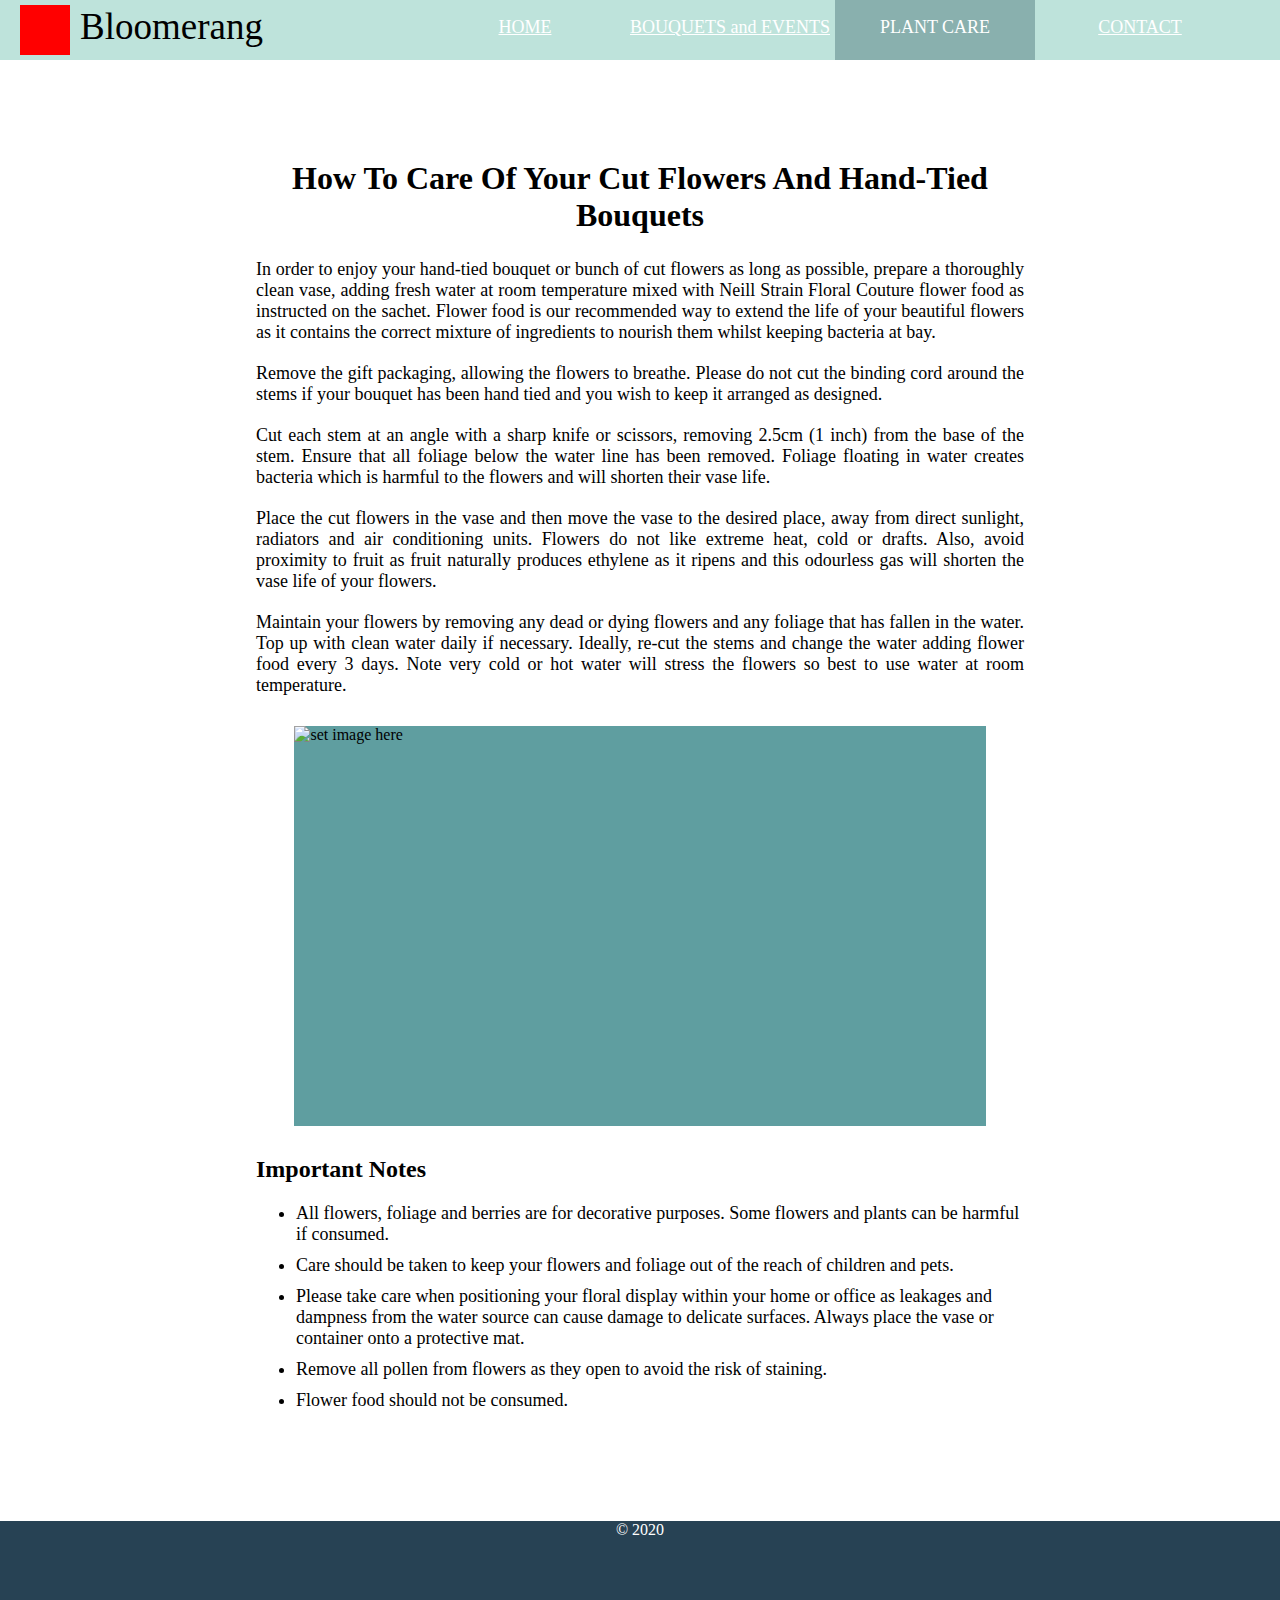
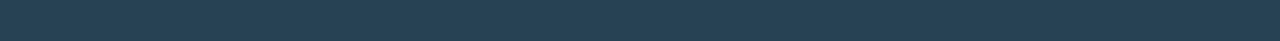
==== plant_care/index.html @ 440394cf "Added plant care page and added 'plant care' button to nav links" ====
<!DOCTYPE html>
<html>
	<head>
		<title>About | Bloomerang</title>
		<meta charset="utf-8">
		<meta name="description" content="website description">
		<meta name="kewords" content="bloomerang, florists, baggot street">
		<meta name="viewport" content="Width=device-width, initial-scale=1">
		<link rel="stylesheet" type="text/css" href="../assets/styles.css">
	</head>
	<body>
		<div id="wrapper">
			<header>
				<div id="logo-box">
					<p id="logo-name">Bloomerang</p>
				</div>
				<ul class="nav-links">
					<li class="nav-link-button">
						<a href="../index.html">HOME</a>
					</li>
					<li class="nav-link-button">
                        <a href="../bouquets/bouquets.html">BOUQUETS and EVENTS</a>
                    </li>
                    <li class="nav-link-button-active">PLANT CARE</li>
					<li class="nav-link-button">
						<a href="../contact/contact.html">CONTACT</a>
					</li>
				</ul>
			</header>
			<main class="fixed-header-main">
                <div class="care-box">

                    <h1>How To Care Of Your Cut Flowers And Hand-Tied Bouquets</h1>
                        <section>
                            <p>In order to enjoy your hand-tied bouquet or bunch of cut flowers as long as possible, prepare a thoroughly clean vase, adding fresh water at room temperature mixed with Neill Strain Floral Couture flower food as instructed on the sachet. Flower food is our recommended way to extend the life of your beautiful flowers as it contains the correct mixture of ingredients to nourish them whilst keeping bacteria at bay.</p>

                            <p>Remove the gift packaging, allowing the flowers to breathe. Please do not cut the binding cord around the stems if your bouquet has been hand tied and you wish to keep it arranged as designed.</p>

                            <p>Cut each stem at an angle with a sharp knife or scissors, removing 2.5cm (1 inch) from the base of the stem. Ensure that all foliage below the water line has been removed. Foliage floating in water creates bacteria which is harmful to the flowers and will shorten their vase life.</p>

                            <p>Place the cut flowers in the vase and then move the vase to the desired place, away from direct sunlight, radiators and air conditioning units. Flowers do not like extreme heat, cold or drafts. Also, avoid proximity to fruit as fruit naturally produces ethylene as it ripens and this odourless gas will shorten the vase life of your flowers.</p>

                            <p>Maintain your flowers by removing any dead or dying flowers and any foliage that has fallen in the water.  Top up with clean water daily if necessary. Ideally, re-cut the stems and change the water adding flower food every 3 days. Note very cold or hot water will stress the flowers so best to use water at room temperature.</p>
                        </section>
                
                    <div class="care-img">
                        <img src="" alt="set image here">
                    </div>
                    
                    <h2>Important Notes</h2>
                       <ul>
                           <li>All flowers, foliage and berries are for decorative purposes. Some flowers and plants can be harmful if consumed.</li>
                           <li>Care should be taken to keep your flowers and foliage out of the reach of children and pets.</li>
                           <li>Please take care when positioning your floral display within your home or office as leakages and dampness from the water source can cause damage to delicate surfaces. Always place the vase or container onto a protective mat.</li>
                           <li>Remove all pollen from flowers as they open to avoid the risk of staining.</li>
                           <li>Flower food should not be consumed.</li>
                       </ul>
                </div>
			</main>
		</div>
		<footer>
			&copy; 2020
		</footer>

	</body>
</html>
---- assets/styles.css ----
*{margin:0;
box-sizing: border-box;}

html, body{
	height: 100%;
	width: 100%;
}

#wrapper{
	float: left;
	width: 100%;
	min-height: 100%;
	padding-bottom: 120px;
}
header, main, footer {
	float: left;
	width: 100%;
}

header{
	width: 100%;
	height: 60px;
	background: #bee3db;
}

footer{
	width: 100%;
	height: 120px;
	background: #274254;
	margin-top: -120px;
	color: #fff;
	text-align: center;
}

/* header */
.fixed-header{
	position: relative;
	width: 100%;
}
/* NAV LINKS */
#logo-box{
	position: absolute;
	left: 20px;
	top: 5px;
	height: 50px;
	width: 50px;
	background: red;
}
p#logo-name{
	padding-left: 60px;
	line-height: 1.2;
	font-size: 37px;
}
ul.nav-links{
	float: right;
	margin-right: 40px;
}
li.nav-link-button-active{
	display: inline;
	list-style-type: none;
	float: left;
	width: 200px;
	height: 60px;
	margin-left: 5px;
	font-size: 18px;
	text-align: center;
	padding-top: 17px;
	color: #fff;
	background:  #89b0ae;
}
li.nav-link-button a:link{
	color: white;
}
li.nav-link-button a:visited{
	color: #274254;
}
li.nav-link-button a:hover{
	color: white;
}
li.nav-link-button a:active {
	color: white;
	/* background: #274254; */
}
li.nav-link-button{
	display: inline;
	list-style-type: none;
	float: left;
	width: 200px;
	height: 43px;
	margin-left: 5px;
	font-size: 18px;
	text-align: center;
	padding-top: 17px;
}
/* home page */
/* #home-main-box{
	width: 100%;
	height: 100%;
	background: teal;
} */

#home-left-main{
	float: left;
	width: 50%;
	padding:50px 0px 0px 50px;
	/* background-color: #bee3db; */
}
#middle{
	position: absolute;
	top: 250px;
	height: 200px;
	width: 100%;
	color: whitesmoke;
	background-color: tomato;
	padding-left: 50px;
	font-size: 20px;
}
#right-side{
	float: left;
	width: 50%;
	height: 100vh;
}
#main-right-image{
	position: relative;
	height: 600px;
	width: 399px;
	margin: 0 auto;
	z-index: 1;
}
/* main page image links */
#home-main-title{
	text-align: center;
}
.home-top{
	min-height: 100vh;
	width: 100%;
	background-color: whitesmoke;
	/* border-bottom: #af3800 10px; */
}
.home-bottom{
	min-height: 100vh;
	padding: 5px 50px 5px 50px;
	box-sizing: border-box;
	text-align: center;
	background-color: whitesmoke;
}
.tile-container{
	/* position: relative; */
	float: left;
	width: 100%;
}
.home-main-tile{
	display: inline-block;
	/* position: relative; */
	height: 310px;
	width: 450px;
	background-color: whitesmoke;
	margin: 20px;
	border: 1px solid #af3800;
}

/* .hmt-image-text{
	position: relative;
	margin: 0 auto;
	top: 5px;
	left: 5px;
	font-size: 50px;
	text-align: center; 
} */


/* plant care */
.care-box{
	width: 60%;
	margin: 0 auto;
	padding-top: 100px;
	padding-bottom: 100px;
}
.care-box h1{
	text-align: center;
	margin-bottom: 25px;
}
.care-box p{
	font-size: 18px;
	text-align: justify;
	margin-bottom: 20px;
}
.care-img{
	width: 90%;
	height: 400px;
	margin: auto;
	background: cadetblue;
	margin-top: 30px;
	margin-bottom: 30px;
}
.care-box h2{
	margin-bottom: 20px;
}
.care-box ul li{
	font-size: 18px;
	margin-bottom: 10px;
}


/* Contact form holder */
#form-title{
	text-align: center;
	height: 65px;
	margin-bottom: 30px;
	background-color: tomato;
	color: whitesmoke;
}

.form-holder{
	width: 650px;
	margin: 0 auto;
	padding: 20px;
	border-radius: 3px;
	background-color: #bee3db;
}

.contact-main{
	height: 100vh;
	padding: 60px 0px 0px 0px;
	/* background: #af3800; */
	background-color: azure
}

p.contact-q{
	padding-left: 5px;
	font-size: 20px;
	font-weight: 900;
}
.labels{
	font-size: 20px;
	margin-left: 5px;
}
.input-shape{
	border: none;
	width: 100%;
	height: 33px;
	border-radius: 3px;
	margin-bottom: 20px;
}
.recommend-us{
	margin-bottom: 20px;
}
.options{
	margin-bottom: 20px;
}	
form textarea{
	width: 100%;
	min-height: 100px;
}
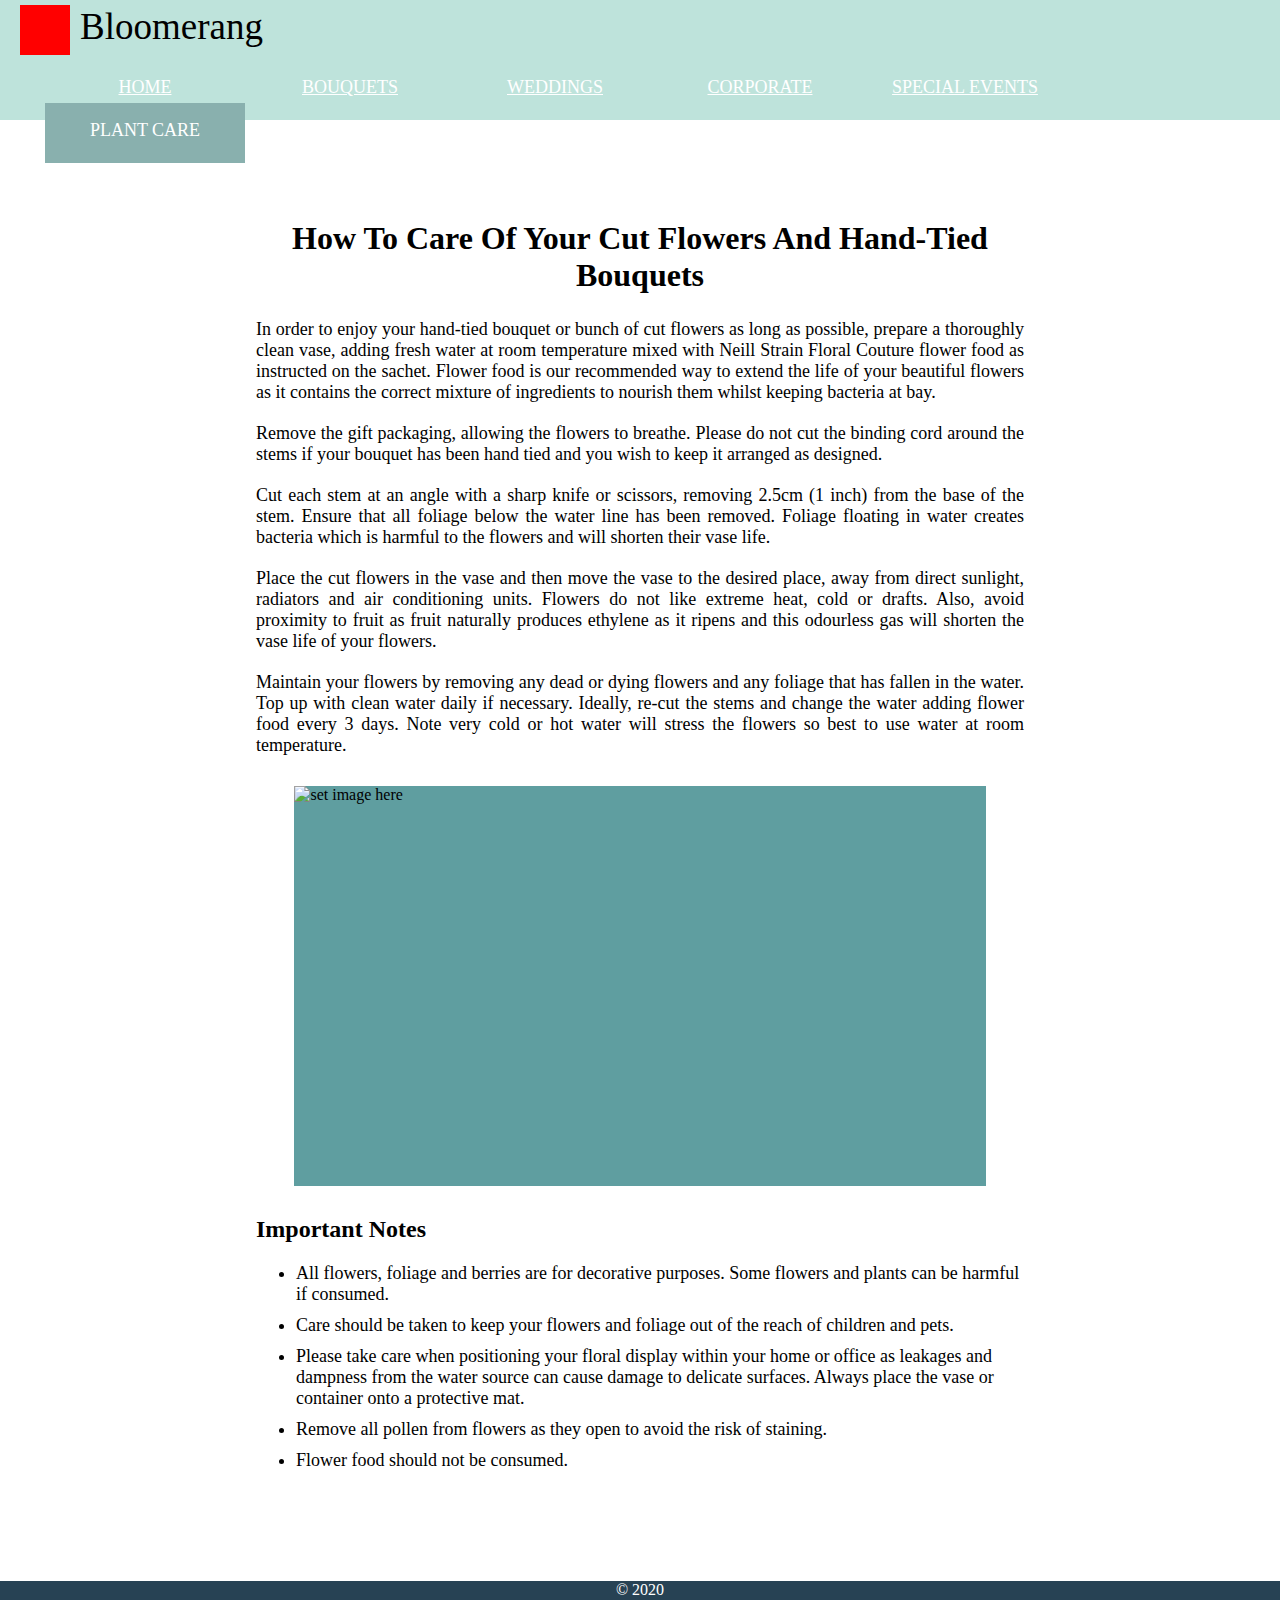
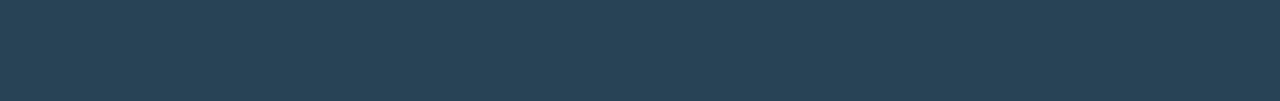
==== commit db8c7a26: "reconfigured nav bar" ====
--- a/plant_care/index.html
+++ b/plant_care/index.html
@@ -14,18 +14,31 @@
 				<div id="logo-box">
 					<p id="logo-name">Bloomerang</p>
 				</div>
-				<ul class="nav-links">
-					<li class="nav-link-button">
-						<a href="../index.html">HOME</a>
-					</li>
-					<li class="nav-link-button">
-                        <a href="../bouquets/bouquets.html">BOUQUETS and EVENTS</a>
-                    </li>
-                    <li class="nav-link-button-active">PLANT CARE</li>
-					<li class="nav-link-button">
-						<a href="../contact/contact.html">CONTACT</a>
-					</li>
-				</ul>
+				<div class="navigation">
+					<ul class="nav-links">
+						<li class="nav-link-button">
+							<a href="../index.html">HOME</a>
+						</li>
+						<li class="nav-link-button">
+							<a href="../bouquets/bouquets.html">BOUQUETS</a>
+						</li>
+						<li class="nav-link-button">	
+							<a href="../events/weddings/index.html">WEDDINGS</a>
+						</li>
+						<li class="nav-link-button">
+							<a href="../events/corporate/index.html">CORPORATE</a>
+						</li>
+						<li class="nav-link-button">
+							<a href="../events/other/index.html">SPECIAL EVENTS</a>
+						</li>
+
+						<li class="nav-link-button-active">PLANT CARE</li>
+						
+						<li class="nav-link-button">
+							<a href="../contact/contact.html">CONTACT</a>
+						</li>
+					</ul>
+				</div>
 			</header>
 			<main class="fixed-header-main">
                 <div class="care-box">
--- a/assets/styles.css
+++ b/assets/styles.css
@@ -19,10 +19,12 @@
 
 header{
 	width: 100%;
-	height: 60px;
+	height: 120px;
 	background: #bee3db;
 }
-
+header div{
+	display: inline-block;
+}
 footer{
 	width: 100%;
 	height: 120px;
@@ -46,6 +48,10 @@
 	width: 50px;
 	background: red;
 }
+.navigation{
+	position: relative;
+	top: 60px;
+}
 p#logo-name{
 	padding-left: 60px;
 	line-height: 1.2;
@@ -54,6 +60,7 @@
 ul.nav-links{
 	float: right;
 	margin-right: 40px;
+	overflow: hidden;
 }
 li.nav-link-button-active{
 	display: inline;
@@ -92,13 +99,8 @@
 	text-align: center;
 	padding-top: 17px;
 }
-/* home page */
-/* #home-main-box{
-	width: 100%;
-	height: 100%;
-	background: teal;
-} */
-
+
+/* main content */
 #home-left-main{
 	float: left;
 	width: 50%;
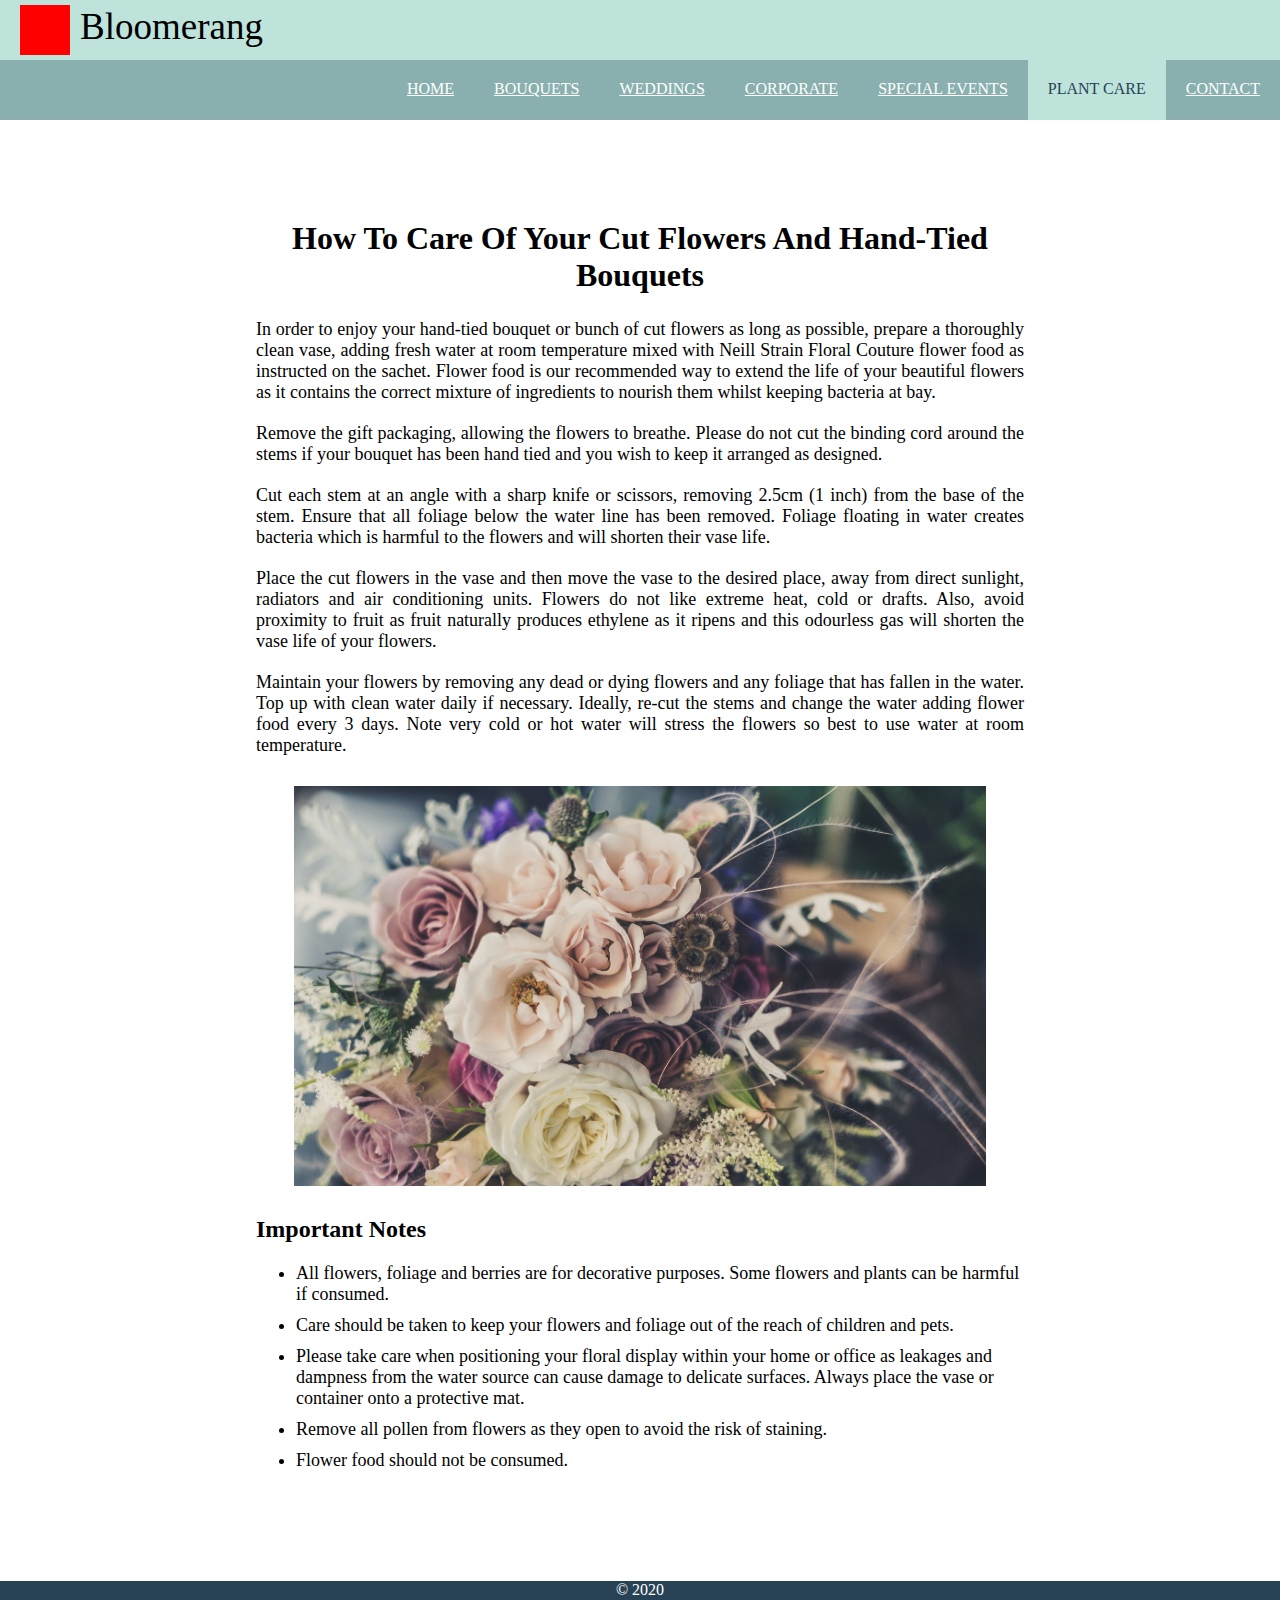
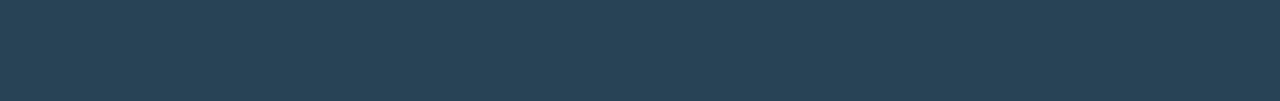
==== commit 639c35a2: "image implementation in wedding page and home page" ====
--- a/plant_care/index.html
+++ b/plant_care/index.html
@@ -57,7 +57,7 @@
                         </section>
                 
                     <div class="care-img">
-                        <img src="" alt="set image here">
+                        <!-- <img src="../assets/images/plant_care-1504-1004.jpeg" alt="set image here"> -->
                     </div>
                     
                     <h2>Important Notes</h2>
--- a/assets/styles.css
+++ b/assets/styles.css
@@ -49,8 +49,11 @@
 	background: red;
 }
 .navigation{
+	float: right;
 	position: relative;
 	top: 60px;
+	background-color: #89b0ae;
+	width: 100%;
 }
 p#logo-name{
 	padding-left: 60px;
@@ -59,21 +62,28 @@
 }
 ul.nav-links{
 	float: right;
-	margin-right: 40px;
-	overflow: hidden;
-}
+	
+}
+li.nav-link-button{
+	display: inline;
+	list-style-type: none;
+	float: left;
+	height: 43px;
+	font-size: 16px;
+	text-align: center;
+	padding: 20px 20px 20px 20px;
+}
+
 li.nav-link-button-active{
 	display: inline;
 	list-style-type: none;
 	float: left;
-	width: 200px;
 	height: 60px;
-	margin-left: 5px;
-	font-size: 18px;
-	text-align: center;
-	padding-top: 17px;
-	color: #fff;
-	background:  #89b0ae;
+	font-size: 16px;
+	text-align: center;
+	padding: 20px 20px 20px 20px;
+	color: #274254;
+	background-color: #bee3db;
 }
 li.nav-link-button a:link{
 	color: white;
@@ -86,19 +96,8 @@
 }
 li.nav-link-button a:active {
 	color: white;
-	/* background: #274254; */
-}
-li.nav-link-button{
-	display: inline;
-	list-style-type: none;
-	float: left;
-	width: 200px;
-	height: 43px;
-	margin-left: 5px;
-	font-size: 18px;
-	text-align: center;
-	padding-top: 17px;
-}
+}
+
 
 /* main content */
 #home-left-main{
@@ -109,7 +108,7 @@
 }
 #middle{
 	position: absolute;
-	top: 250px;
+	top: 300px;
 	height: 200px;
 	width: 100%;
 	color: whitesmoke;
@@ -132,6 +131,7 @@
 /* main page image links */
 #home-main-title{
 	text-align: center;
+	padding: 20px 0px 20px 0px;
 }
 .home-top{
 	min-height: 100vh;
@@ -142,7 +142,6 @@
 .home-bottom{
 	min-height: 100vh;
 	padding: 5px 50px 5px 50px;
-	box-sizing: border-box;
 	text-align: center;
 	background-color: whitesmoke;
 }
@@ -159,18 +158,46 @@
 	background-color: whitesmoke;
 	margin: 20px;
 	border: 1px solid #af3800;
-}
-
-/* .hmt-image-text{
-	position: relative;
-	margin: 0 auto;
-	top: 5px;
-	left: 5px;
-	font-size: 50px;
-	text-align: center; 
-} */
-
-
+	border-top: 0px;
+}
+/* weddings */
+#wedding-top-image img{
+	width: 100%;
+	background-size: cover;
+}
+.wedding-top h1{
+	text-align: center;
+	margin: 100px 0px 100px;
+
+}
+.wedding-top h2{
+	text-align: center;
+	margin-bottom: 30px;
+}
+.wedding-text{
+	width: 70%;
+	margin: 0 auto;
+	text-align: justify;
+}
+#top-section{
+	margin-bottom: 30px;
+}
+#top-section p{
+	margin-bottom: 10px;
+}
+.bouquet-image-box{
+	width: 1400px;
+	display: grid;
+	align-content:space-evenly;
+	grid-template-columns: auto auto auto;
+	margin: 0 auto;
+}
+.bouquet-image{
+	margin: 5px 5px 10px 5px;
+	height: 300px;
+	width: 450px;
+	background-color: violet;
+}
 /* plant care */
 .care-box{
 	width: 60%;
@@ -191,9 +218,10 @@
 	width: 90%;
 	height: 400px;
 	margin: auto;
-	background: cadetblue;
 	margin-top: 30px;
 	margin-bottom: 30px;
+	background-image: url(../assets/images/plant_care-1504-1004.jpeg);
+	background-size: cover;
 }
 .care-box h2{
 	margin-bottom: 20px;
@@ -205,6 +233,20 @@
 
 
 /* Contact form holder */
+.contact-info{
+	width: 100%;
+	margin-bottom: 100px;
+	text-align: center;
+}
+.contact-main .contact-info h1 {
+	margin-bottom: 20px;
+	display: inline-block;
+}
+.contact-main .contact-info img {
+	height: 200px;
+	width: 20px;
+	background-color: teal;
+}
 #form-title{
 	text-align: center;
 	height: 65px;
@@ -222,8 +264,8 @@
 }
 
 .contact-main{
-	height: 100vh;
-	padding: 60px 0px 0px 0px;
+	height: fit-content;
+	padding: 100px 0px 60px 0px;
 	/* background: #af3800; */
 	background-color: azure
 }
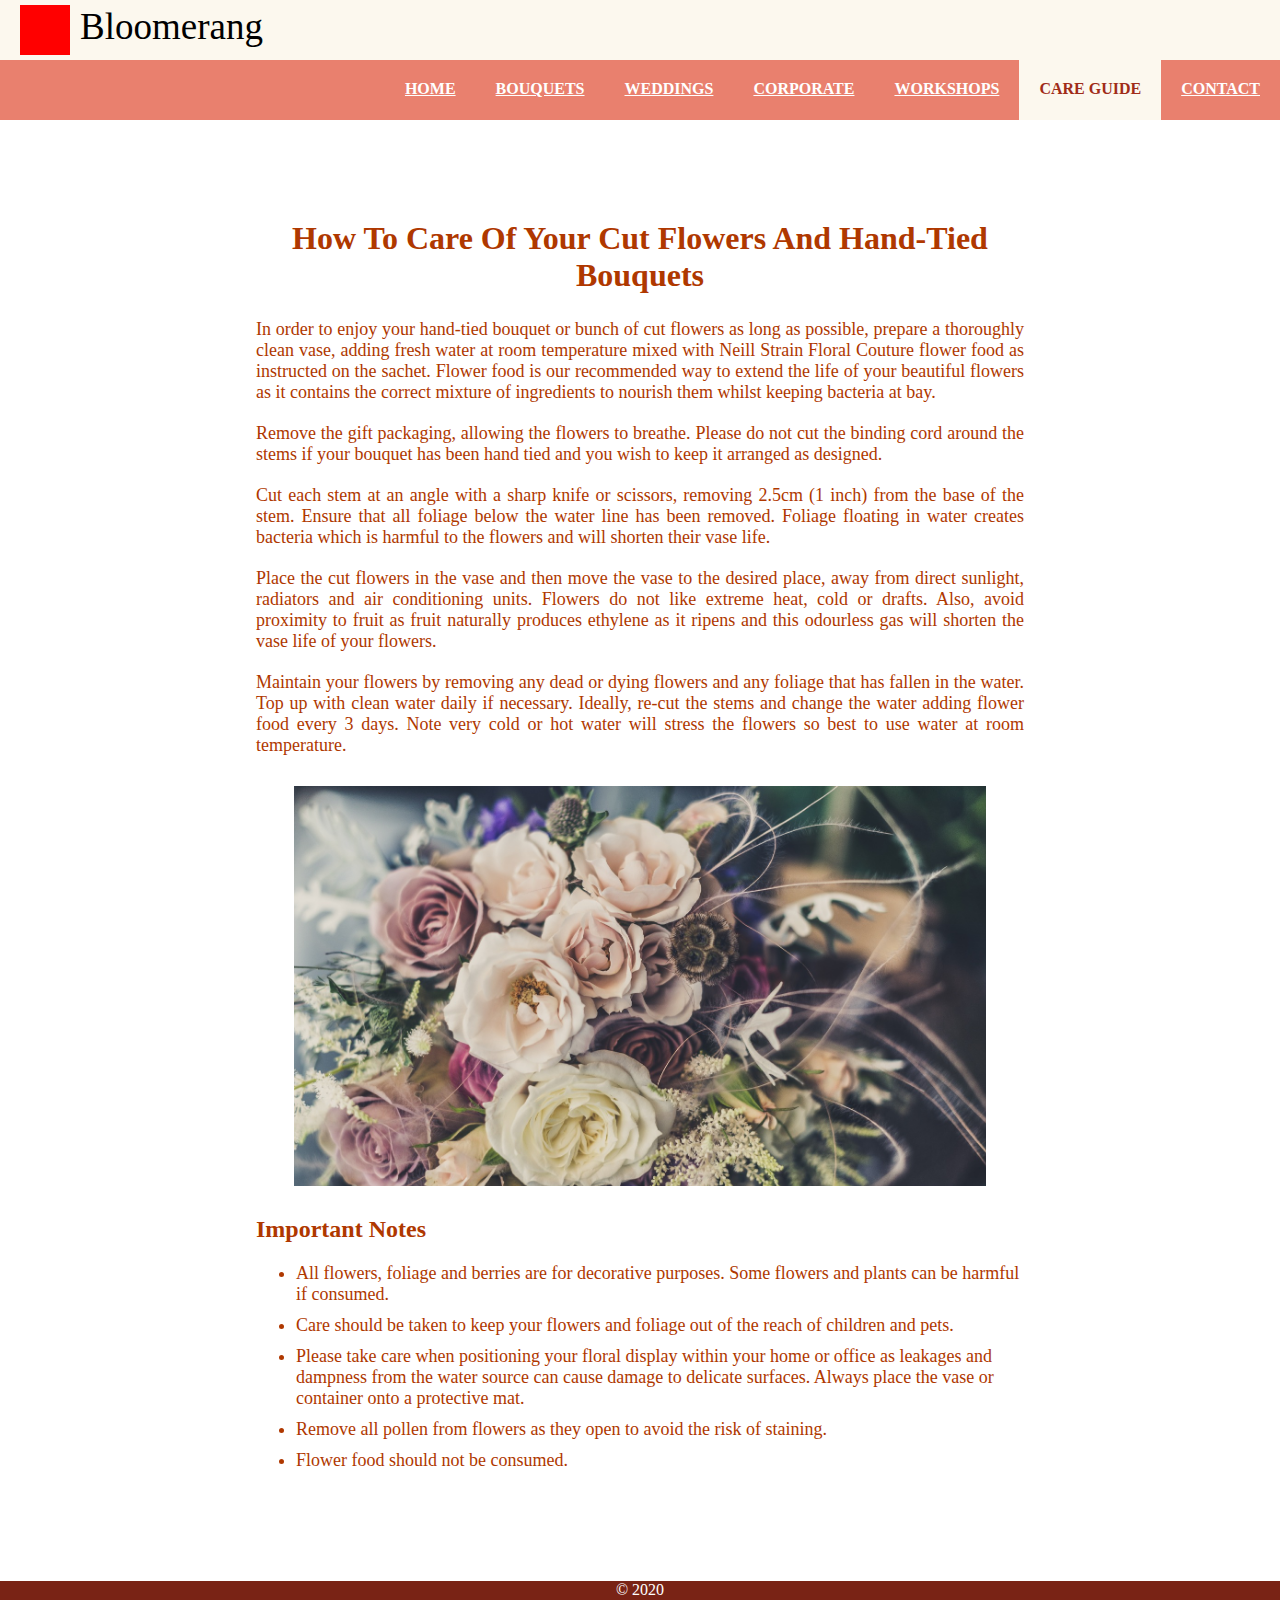
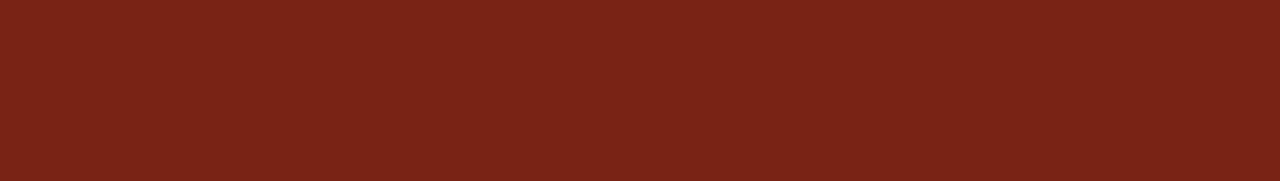
==== commit 22f8c518: "added page descriptions to home, bouquets, contact pages" ====
--- a/plant_care/index.html
+++ b/plant_care/index.html
@@ -1,10 +1,10 @@
 <!DOCTYPE html>
 <html>
 	<head>
-		<title>About | Bloomerang</title>
+		<title>CARE GUIDE | Bloomerang</title>
 		<meta charset="utf-8">
 		<meta name="description" content="website description">
-		<meta name="kewords" content="bloomerang, florists, baggot street">
+		<meta name="keywords" content="bloomerang, florists, baggot street">
 		<meta name="viewport" content="Width=device-width, initial-scale=1">
 		<link rel="stylesheet" type="text/css" href="../assets/styles.css">
 	</head>
@@ -29,10 +29,10 @@
 							<a href="../events/corporate/index.html">CORPORATE</a>
 						</li>
 						<li class="nav-link-button">
-							<a href="../events/other/index.html">SPECIAL EVENTS</a>
+							<a href="../workshops/index.html">WORKSHOPS</a>
 						</li>
 
-						<li class="nav-link-button-active">PLANT CARE</li>
+						<li class="nav-link-button-active">CARE GUIDE</li>
 						
 						<li class="nav-link-button">
 							<a href="../contact/contact.html">CONTACT</a>
--- a/assets/styles.css
+++ b/assets/styles.css
@@ -10,7 +10,7 @@
 	float: left;
 	width: 100%;
 	min-height: 100%;
-	padding-bottom: 120px;
+	padding-bottom: 200px;
 }
 header, main, footer {
 	float: left;
@@ -20,25 +20,28 @@
 header{
 	width: 100%;
 	height: 120px;
-	background: #bee3db;
+	background: #fcf8ee;
 }
 header div{
 	display: inline-block;
 }
 footer{
 	width: 100%;
-	height: 120px;
-	background: #274254;
-	margin-top: -120px;
+	height: 200px;
+	background: #792315;
+	margin-top: -200px;
 	color: #fff;
 	text-align: center;
 }
 
+/* ---------------------------------------------------------------------- */
 /* header */
 .fixed-header{
 	position: relative;
 	width: 100%;
 }
+
+/* ---------------------------------------------------------------------- */
 /* NAV LINKS */
 #logo-box{
 	position: absolute;
@@ -52,8 +55,10 @@
 	float: right;
 	position: relative;
 	top: 60px;
-	background-color: #89b0ae;
-	width: 100%;
+	/* background-color: #89b0ae; */
+	background-color: #e9806e;
+	width: 100%;
+	font-weight: 900;
 }
 p#logo-name{
 	padding-left: 60px;
@@ -82,14 +87,14 @@
 	font-size: 16px;
 	text-align: center;
 	padding: 20px 20px 20px 20px;
-	color: #274254;
-	background-color: #bee3db;
+	color: #a02c18;
+	background-color: #fcf8ee;
 }
 li.nav-link-button a:link{
 	color: white;
 }
 li.nav-link-button a:visited{
-	color: #274254;
+	color: white;
 }
 li.nav-link-button a:hover{
 	color: white;
@@ -98,7 +103,34 @@
 	color: white;
 }
 
-
+/* ---------------------------------------------------------------------- */
+/* footer */
+.footer-box-holder{
+	width: 80%;
+	margin: 0 auto;
+}
+.footer-boxes{
+	float: left;
+	width: 25%;
+	height: 200px;
+}
+.footer-boxes table{
+	margin: 0 auto;
+	padding-top: 20px;
+}
+footer th{
+	text-align: center;
+	border-bottom: 1px solid white;
+	padding-bottom: 5px;
+}
+footer table{
+	text-align: left;
+}
+footer a:visited{
+	color: white;
+}
+
+/* ------------------------------------------------------------- */
 /* main content */
 #home-left-main{
 	float: left;
@@ -109,35 +141,60 @@
 #middle{
 	position: absolute;
 	top: 300px;
-	height: 200px;
 	width: 100%;
 	color: whitesmoke;
 	background-color: tomato;
-	padding-left: 50px;
+	padding: 10px 0px 15px 50px;
 	font-size: 20px;
 }
 #right-side{
 	float: left;
 	width: 50%;
 	height: 100vh;
+	padding-left: 200px;
 }
 #main-right-image{
 	position: relative;
-	height: 600px;
-	width: 399px;
+	height: 622px;
+	width: 422px;
+	padding: 10px;
 	margin: 0 auto;
 	z-index: 1;
-}
+	border: 1px solid #af3800;
+	background-color: #fff;
+	box-shadow: 10px 5px 5px rgba(39, 66, 84, .2);
+}
+#homepage-owner-box{
+	width: 100%;
+	height: 300px;
+	background-color: #e9806e;
+}
+
+#homepage-owner-description{
+	width: 70%;
+	height: 300px;
+	font-size: 18px;
+	color: whitesmoke;
+	margin: 0 auto;
+}
+
+
+
+
+/* ---------------------------------------------------------------------- */
 /* main page image links */
 #home-main-title{
 	text-align: center;
-	padding: 20px 0px 20px 0px;
+	padding: 30px 0px 30px 0px;
+	color: #a02c18;
+}
+#intro{
+	width: 900px;
 }
 .home-top{
 	min-height: 100vh;
 	width: 100%;
 	background-color: whitesmoke;
-	/* border-bottom: #af3800 10px; */
 }
 .home-bottom{
 	min-height: 100vh;
@@ -146,13 +203,11 @@
 	background-color: whitesmoke;
 }
 .tile-container{
-	/* position: relative; */
 	float: left;
 	width: 100%;
 }
 .home-main-tile{
 	display: inline-block;
-	/* position: relative; */
 	height: 310px;
 	width: 450px;
 	background-color: whitesmoke;
@@ -160,29 +215,87 @@
 	border: 1px solid #af3800;
 	border-top: 0px;
 }
-/* weddings */
+
+
+/* ---------------------------------------------------------------------- */
+/* bouquets page */
+.bouquets-main-box{
+	width: 100%;
+	padding: 30px 50px 50px 50px;
+}
+.bouquets-main-box h1{
+	text-align: center;
+	padding-bottom: 50px;
+	color: #af3800;
+}
+.bouquet-basket{
+	width: 100%;	
+}
+.bouquet-category{
+	display: grid;
+	grid-template-columns: auto auto auto;
+	margin: 0 auto;
+}
+.bouquet-category div{
+	margin: 0 auto;
+}
+.bouquet-basket img{
+	height: 267px;
+	width: 400px;
+}
+.bouquets-main-box p{
+	width: 70%;
+	font-size: 18px;
+	color: #af3800;
+	margin: 0 auto;
+}
+
+
+/* ---------------------------------------------------------------------- */
+/* weddings page*/
 #wedding-top-image img{
 	width: 100%;
 	background-size: cover;
 }
-.wedding-top h1{
+.wedding-content{
+	margin-bottom: 50px;
+}
+.wedding-content h1{
 	text-align: center;
 	margin: 100px 0px 100px;
-
-}
-.wedding-top h2{
+	color: #af3800;
+
+}
+.wedding-content h2{
 	text-align: center;
 	margin-bottom: 30px;
-}
-.wedding-text{
+	color: #af3800;
+}
+#bottom-h2{
+	padding-top: 50px;
+}
+
+.description-text{
 	width: 70%;
 	margin: 0 auto;
 	text-align: justify;
-}
-#top-section{
+	color: #af3800;
+}
+.sections{
 	margin-bottom: 30px;
 }
-#top-section p{
+.sections p{
+	margin-bottom: 10px;
+	font-size: 18px;
+}
+#bottom-section{
+	margin-bottom: 30px;
+	font-size: 18px;
+}
+#bottom-section article ul li span{
+	font-weight: 900;
+}
+#bottom-section article ul li{
 	margin-bottom: 10px;
 }
 .bouquet-image-box{
@@ -198,21 +311,115 @@
 	width: 450px;
 	background-color: violet;
 }
+.form-title{
+	margin-top: 100px;
+	text-align: center;
+	color: #af3800;
+}
+#wedding-form{
+	margin-top: 20px;
+}
+
+
+/* ---------------------------------------------------------------------- */
+/* corporate page */
+.corporate-top{
+	margin-top: 100px;
+}
+.corporate-main-title{
+	text-align: center;
+	color: #a02c18;
+	margin: 0px 0px 50px;
+}
+.corporate-image-box{
+	width: 1400px;
+	display: grid;
+	align-content:space-evenly;
+	grid-template-columns: auto auto auto;
+	margin: 0 auto;
+}
+.corporate-image{
+	height: 300px;
+	width: 450px;
+	background-color: violet;
+	margin-top: 30px;
+}
+#corp-bouquets-link{
+	padding-top: 30px;
+	font-size: 18px;
+	text-align: center;
+	color: #af3800;
+}
+#corporate-form{
+	margin-top: 20px;
+	margin-bottom: 50px;
+}
+
+/* ---------------------------------------------------------------------- */
+/* workshops page */
+.workshops-top{
+	margin-top: 100px;
+}
+#workshop-main-title{
+	text-align: center;
+	color: #a02c18;
+	margin-bottom: 50px;
+}
+.sections article span{
+	font-weight: 900;
+}
+#workshop-bottom-section-box{
+	margin-top: 50px;
+	margin-bottom: 50px;
+}
+.workshop-image-box{
+	width: 80%;
+	margin: 0 auto;
+}
+.workshop-image{
+	width: 33%;
+	display: inline-block;
+	margin-top: 30px;
+}
+.workshop-image div{
+	width: 322px;
+	height: 472px;
+	padding-top: 10px;
+	padding-left: 10px;
+	margin: 0 auto;
+	background-color: white;
+	border: 1px solid #af3800;
+}
+.workshop-image img{
+	width: 300px;
+	margin: 0 auto;
+}
+.bouquets-helpful-links{
+	text-align: center;
+	font-size: 16px;
+	color: #af3800;
+}
+
+
+/* ---------------------------------------------------------------------- */
 /* plant care */
-.care-box{
+.care-box {
 	width: 60%;
 	margin: 0 auto;
 	padding-top: 100px;
 	padding-bottom: 100px;
 }
+
 .care-box h1{
 	text-align: center;
 	margin-bottom: 25px;
+	color: #af3800;
 }
 .care-box p{
 	font-size: 18px;
 	text-align: justify;
 	margin-bottom: 20px;
+	color: #af3800;
 }
 .care-img{
 	width: 90%;
@@ -225,34 +432,52 @@
 }
 .care-box h2{
 	margin-bottom: 20px;
+	color: #af3800;
 }
 .care-box ul li{
 	font-size: 18px;
 	margin-bottom: 10px;
-}
-
-
+	color: #af3800;
+}
+
+/* ---------------------------------------------------------------------- */
 /* Contact form holder */
+.contact-main{
+	background-color: whitesmoke;
+	height: fit-content;
+	padding: 100px 0px 60px 0px;
+}
+
 .contact-info{
 	width: 100%;
 	margin-bottom: 100px;
 	text-align: center;
+	color: #af3800;
 }
 .contact-main .contact-info h1 {
 	margin-bottom: 20px;
 	display: inline-block;
+	color: #af3800;
 }
 .contact-main .contact-info img {
-	height: 200px;
-	width: 20px;
-	background-color: teal;
-}
-#form-title{
-	text-align: center;
-	height: 65px;
+	height: 400px;
+	width: 600px;
+	background-size: cover;
+}
+.contact-info h4{
+	font-size: 18px;
+	color: #af3800;
+}
+.contact-info address{
+	margin-bottom: 30px;
+}
+#contact-form-title{
+	text-align: center;
+	height: 70px;
 	margin-bottom: 30px;
 	background-color: tomato;
 	color: whitesmoke;
+	padding-top: 10px;
 }
 
 .form-holder{
@@ -260,15 +485,11 @@
 	margin: 0 auto;
 	padding: 20px;
 	border-radius: 3px;
-	background-color: #bee3db;
-}
-
-.contact-main{
-	height: fit-content;
-	padding: 100px 0px 60px 0px;
-	/* background: #af3800; */
-	background-color: azure
-}
+	background-color: #e4644e;
+	color: white;
+}
+
+
 
 p.contact-q{
 	padding-left: 5px;
@@ -292,7 +513,14 @@
 .options{
 	margin-bottom: 20px;
 }	
+form .submit-button{
+	height: 30px;
+	width: 90px;
+	cursor: pointer;
+}
+
 form textarea{
 	width: 100%;
 	min-height: 100px;
+	border-radius: 3px;
 }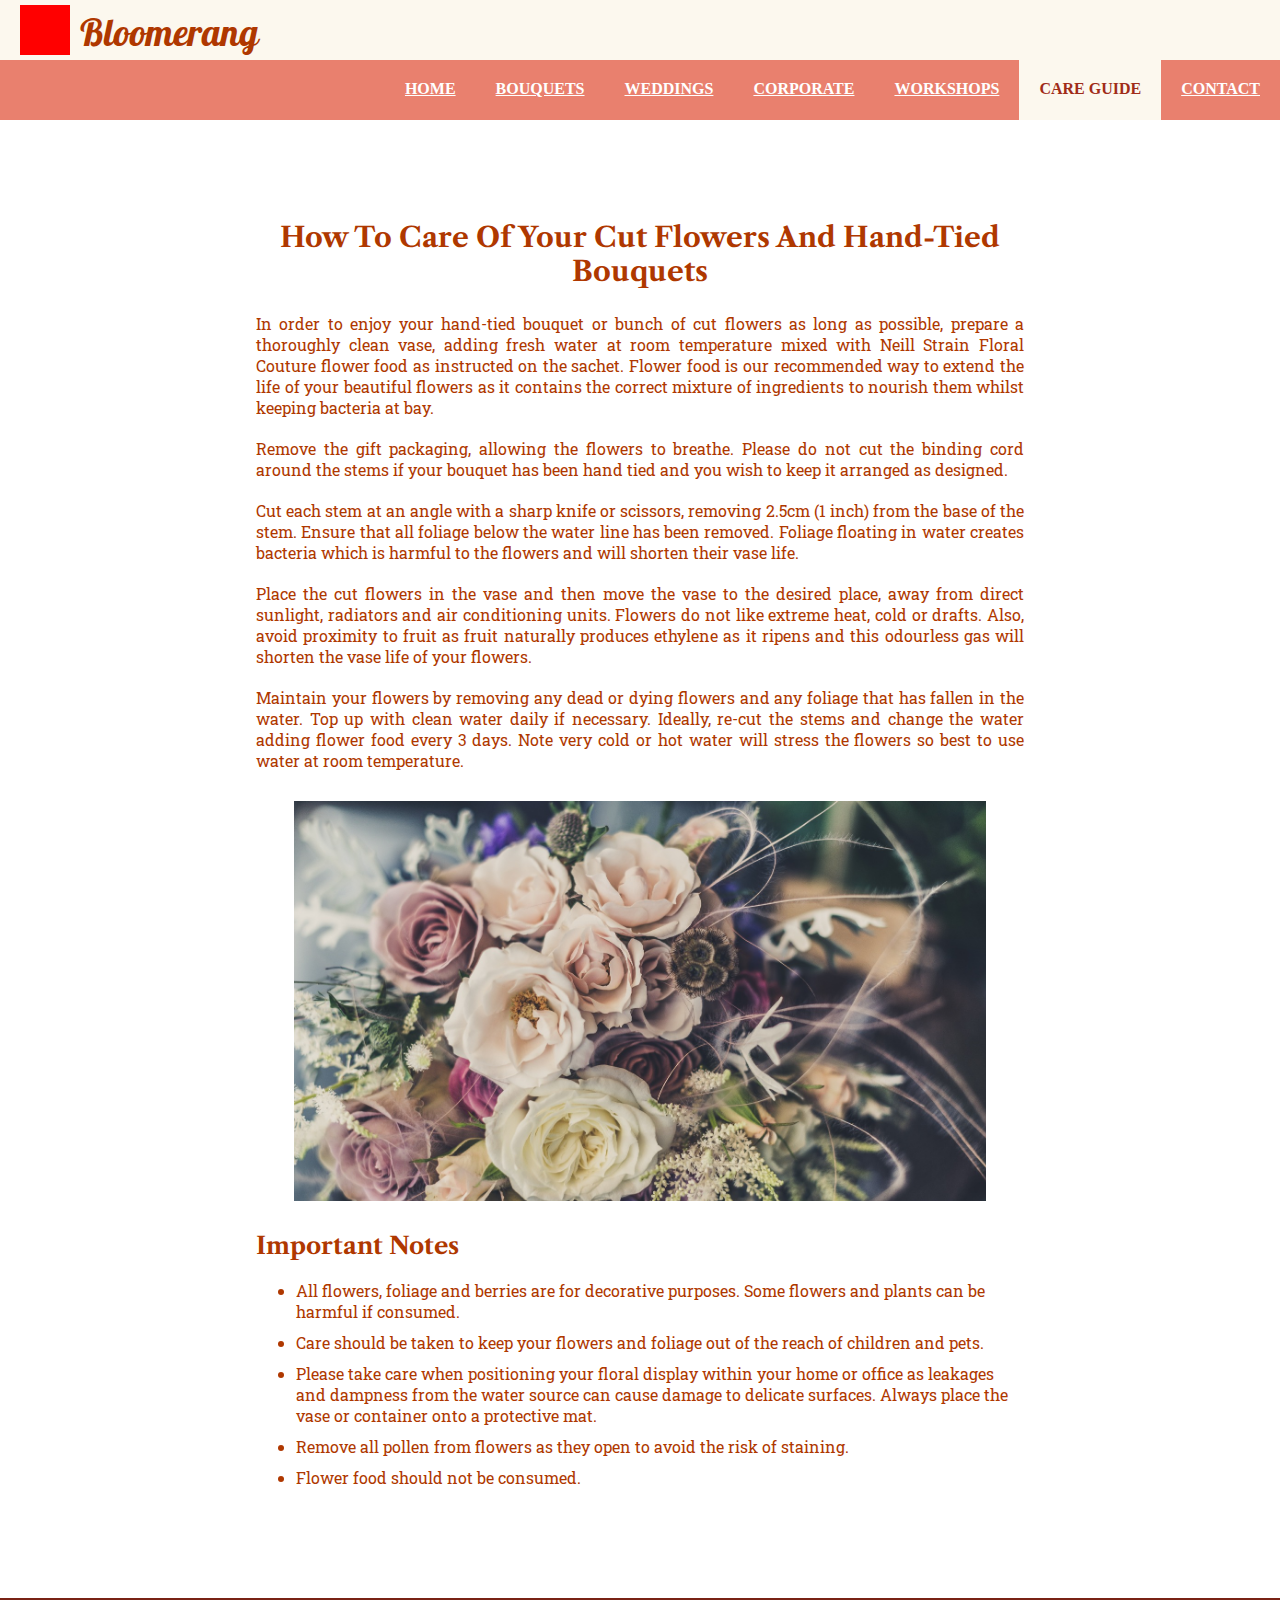
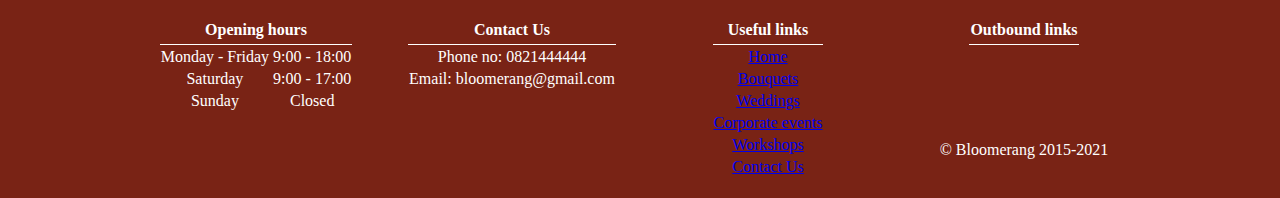
==== commit 25d7ab5a: "bloomerang copyright changed" ====
--- a/plant_care/index.html
+++ b/plant_care/index.html
@@ -6,6 +6,7 @@
 		<meta name="description" content="website description">
 		<meta name="keywords" content="bloomerang, florists, baggot street">
 		<meta name="viewport" content="Width=device-width, initial-scale=1">
+		<link href="https://fonts.googleapis.com/css2?family=Libre+Caslon+Text:wght@700&family=Pattaya&family=Roboto+Slab&display=swap" rel="stylesheet">		<link rel="stylesheet" href="https://pro.fontawesome.com/releases/v5.10.0/css/all.css" integrity="sha384-AYmEC3Yw5cVb3ZcuHtOA93w35dYTsvhLPVnYs9eStHfGJvOvKxVfELGroGkvsg+p" crossorigin="anonymous"/>
 		<link rel="stylesheet" type="text/css" href="../assets/styles.css">
 	</head>
 	<body>
@@ -72,7 +73,95 @@
 			</main>
 		</div>
 		<footer>
-			&copy; 2020
+			<div class="footer-box-holder">
+				<div class="footer-boxes">
+					<table class="footer-table">
+						<tr>
+							<th colspan="2">Opening hours</th>
+						</tr>	
+						<tr class="row1">
+							<td>Monday - Friday</td>
+							<td>9:00 - 18:00</td>
+						</tr>
+						<tr>
+							<td>Saturday</td>
+							<td>9:00 - 17:00</td>
+						</tr>
+						<tr>
+							<td>Sunday</td>
+							<td>Closed</td>
+						</tr>
+					</table>
+				</div>
+				<div class="footer-boxes">
+					<table class="footer-table">
+						<tr>
+							<th>Contact Us</th>
+						</tr>
+						<tr>
+							<td>Phone no: 0821444444</td>
+						</tr>
+						<tr>
+							<td>Email: bloomerang@gmail.com</td>
+						</tr>
+					</table>
+				</div>
+				<div class="footer-boxes">
+					<table class="footer-table">
+						<tr>
+							<th colspan="2">Useful links</th>
+						</tr>	
+						<tr class="row1">
+							<td><a href="../index.html">Home</a></td>
+						</tr>
+						<tr>
+							<td><a href="../bouquets/bouquets.html">Bouquets</a></td>
+						</tr>
+						<tr>
+							<td><a href="../events/weddings/index.html">Weddings</a></td>
+						</tr>
+						<tr>
+							<td><a href="../events/corporate/index.html">Corporate events</a></td>
+						</tr>
+						<tr>
+							<td><a href="../workshops/index.html">Workshops</a></td>
+						</tr>
+                        <tr>
+							<td><a href="../contact/contact.html">Contact Us</a></td>
+						</tr>
+					</table>
+				</div>
+				<div class="footer-boxes">
+					<div>
+						<table class="footer-table">
+							<tr>
+								<th colspan="4">Outbound links</th>
+							</tr>
+							<tr>
+								<td>
+									<a href="https://www.facebook.com/" target="_blank">
+									<i class="fab fa-facebook-square"></i></a>
+								</td>
+								<td>
+									<a href="https://twitter.com/?lang=en" target="_blank">
+									<i class="fab fa-twitter"></i></a>
+								</td>
+								<td>
+									<a href="https://www.linkedin.com/home" target="_blank">
+									<i class="fab fa-linkedin"></i></a>
+								</td>
+								<td>
+									<a href="https://www.instagram.com/" target="_blank">
+									<i class="fab fa-instagram"></i></a>
+								</td>
+							</tr>
+						</table>					
+					</div>
+					<div id="copyright">
+						<p>&copy; Bloomerang 2015-2021</p>
+					</div>
+				</div>
+			</div>
 		</footer>
 
 	</body>
--- a/assets/styles.css
+++ b/assets/styles.css
@@ -50,6 +50,11 @@
 	height: 50px;
 	width: 50px;
 	background: red;
+	font-family: 'Pattaya', sans-serif;
+	color: #af3800;
+}
+#logo-box p{
+	margin-top: 8px;
 }
 .navigation{
 	float: right;
@@ -129,34 +134,71 @@
 footer a:visited{
 	color: white;
 }
-
+footer table td{
+	text-align: center;
+}
+#copyright{
+	margin-top: 90px;
+}
 /* ------------------------------------------------------------- */
 /* main content */
-#home-left-main{
-	float: left;
-	width: 50%;
-	padding:50px 0px 0px 50px;
-	/* background-color: #bee3db; */
-}
-#middle{
-	position: absolute;
-	top: 300px;
-	width: 100%;
+#home-back{
+	float: left;
+	width: 100%;
+	min-height: 100vh;
+	background-color: whitesmoke;
+}
+#home-title{
+	float: left;
+	width: 100%;
+	text-align: center;
+	margin-top: 30px;
+	height: 200px;
+	color: #a02c18;
+	font-family: 'Libre Caslon Text', serif;
+}
+#home-mission{
+	float: left;
+	width: 100%;
+	height: auto;
 	color: whitesmoke;
 	background-color: tomato;
 	padding: 10px 0px 15px 50px;
-	font-size: 20px;
-}
-#right-side{
-	float: left;
-	width: 50%;
-	height: 100vh;
-	padding-left: 200px;
-}
+	font-size: 16px;
+	font-family: 'Roboto Slab', serif;
+}
+#intro{
+	width: 900px;
+}
+#separator{
+	float: left;
+	width: 100%;
+	height: 100px;
+}
+#homepage-owner-box{
+	float: left;
+	width: 100%;
+	padding: 20px;
+	background-color: tomato;
+	margin-bottom: 50px;
+}
+
+#homepage-owner-description{
+	width: 60%;
+	height: auto;
+	font-size: 16px;
+	color: whitesmoke;
+	margin-left: 30px;
+	text-align: justify;
+	font-family: 'Roboto Slab', serif;
+}
+
 #main-right-image{
-	position: relative;
+	position: absolute;
 	height: 622px;
 	width: 422px;
+	right: 80px;	
+	top: 250px;
 	padding: 10px;
 	margin: 0 auto;
 	z-index: 1;
@@ -164,41 +206,14 @@
 	background-color: #fff;
 	box-shadow: 10px 5px 5px rgba(39, 66, 84, .2);
 }
-#homepage-owner-box{
-	width: 100%;
-	height: 300px;
-	background-color: #e9806e;
-}
-
-#homepage-owner-description{
-	width: 70%;
-	height: 300px;
-	font-size: 18px;
-	color: whitesmoke;
-	margin: 0 auto;
-}
-
-
 
 
 /* ---------------------------------------------------------------------- */
 /* main page image links */
-#home-main-title{
-	text-align: center;
-	padding: 30px 0px 30px 0px;
-	color: #a02c18;
-}
-#intro{
-	width: 900px;
-}
-.home-top{
-	min-height: 100vh;
-	width: 100%;
-	background-color: whitesmoke;
-}
+
 .home-bottom{
 	min-height: 100vh;
-	padding: 5px 50px 5px 50px;
+	padding: 5px 50px 50px 50px;
 	text-align: center;
 	background-color: whitesmoke;
 }
@@ -223,16 +238,63 @@
 	width: 100%;
 	padding: 30px 50px 50px 50px;
 }
+.bouquets-main-box hr{
+	margin-top: 50px;
+	margin-bottom: 50px;
+	height: 2px;
+	border-width: 0;
+	color: #a02c18;
+	background-color: #a02c18;
+}
 .bouquets-main-box h1{
 	text-align: center;
 	padding-bottom: 50px;
 	color: #af3800;
+	font-family: 'Libre Caslon Text', serif;
+}
+.bouquets-main-box h2{
+	text-align: center;
+	font-family: 'Libre Caslon Text', serif;
+	font-size: 35px;
+	color: #a02c18;
+}
+.bouquets-main-box h3{
+	text-align: center;
+	font-family: 'Libre Caslon Text', serif;
+	color: #a02c18;
+}
+.bouquets-main-box h4{
+	text-align: center;
+	font-family: 'Libre Caslon Text', serif;
+	color: #a02c18;
+}
+.bouquets-main-box p{
+	font-family: 'Roboto Slab', serif;
+	font-size: 18px;
+	color: #af3800;
+}
+.category-divs{
+	padding: 50px 0px 25px 0px;
+}
+.b-image-tile{
+	height: 350px;
+	width: 420px;
+	background-color: #fcf8ee;
+	padding-left: 8px;
+	padding-top: 8px;
+	border: 2px solid #af3800;
+}
+.b-image-text{
+	text-align: center;
+	padding-top: 15px;
 }
 .bouquet-basket{
-	width: 100%;	
+	width: 100%;
+	padding-bottom: 50px;
 }
 .bouquet-category{
 	display: grid;
+	padding-top: 20px;
 	grid-template-columns: auto auto auto;
 	margin: 0 auto;
 }
@@ -243,12 +305,8 @@
 	height: 267px;
 	width: 400px;
 }
-.bouquets-main-box p{
-	width: 70%;
-	font-size: 18px;
-	color: #af3800;
-	margin: 0 auto;
-}
+
+
 
 
 /* ---------------------------------------------------------------------- */
@@ -264,12 +322,13 @@
 	text-align: center;
 	margin: 100px 0px 100px;
 	color: #af3800;
-
+	font-family: 'Libre Caslon Text', serif;
 }
 .wedding-content h2{
 	text-align: center;
 	margin-bottom: 30px;
 	color: #af3800;
+	font-family: 'Libre Caslon Text', serif;
 }
 #bottom-h2{
 	padding-top: 50px;
@@ -280,20 +339,24 @@
 	margin: 0 auto;
 	text-align: justify;
 	color: #af3800;
+	font-family: 'Roboto Slab', serif;
 }
 .sections{
 	margin-bottom: 30px;
 }
 .sections p{
 	margin-bottom: 10px;
-	font-size: 18px;
+	font-size: 16px;
+	font-family: inherit;
 }
 #bottom-section{
 	margin-bottom: 30px;
-	font-size: 18px;
+	font-size: 16px;
+	font-family: 'Roboto Slab', serif;
 }
 #bottom-section article ul li span{
 	font-weight: 900;
+	font-family: inherit;
 }
 #bottom-section article ul li{
 	margin-bottom: 10px;
@@ -315,6 +378,7 @@
 	margin-top: 100px;
 	text-align: center;
 	color: #af3800;
+	font-family: 'Raleway', sans-serif;
 }
 #wedding-form{
 	margin-top: 20px;
@@ -326,10 +390,11 @@
 .corporate-top{
 	margin-top: 100px;
 }
-.corporate-main-title{
+.corporate-main-title h1{
 	text-align: center;
 	color: #a02c18;
 	margin: 0px 0px 50px;
+	font-family: 'Libre Caslon Text', serif;
 }
 .corporate-image-box{
 	width: 1400px;
@@ -364,6 +429,7 @@
 	text-align: center;
 	color: #a02c18;
 	margin-bottom: 50px;
+	font-family: 'Libre Caslon Text', serif;
 }
 .sections article span{
 	font-weight: 900;
@@ -396,8 +462,9 @@
 }
 .bouquets-helpful-links{
 	text-align: center;
-	font-size: 16px;
-	color: #af3800;
+	font-size: 15px;
+	color: #af3800;
+	font-family: 'Roboto Slab', serif;
 }
 
 
@@ -414,9 +481,12 @@
 	text-align: center;
 	margin-bottom: 25px;
 	color: #af3800;
+	font-size: 28px;
+	font-family: 'Libre Caslon Text', serif;
 }
 .care-box p{
-	font-size: 18px;
+	font-size: 16px;
+	font-family: 'Roboto Slab', serif;
 	text-align: justify;
 	margin-bottom: 20px;
 	color: #af3800;
@@ -424,7 +494,7 @@
 .care-img{
 	width: 90%;
 	height: 400px;
-	margin: auto;
+	margin: 0 auto;
 	margin-top: 30px;
 	margin-bottom: 30px;
 	background-image: url(../assets/images/plant_care-1504-1004.jpeg);
@@ -433,9 +503,11 @@
 .care-box h2{
 	margin-bottom: 20px;
 	color: #af3800;
+	font-family: 'Libre Caslon Text', serif;
 }
 .care-box ul li{
-	font-size: 18px;
+	font-size: 16px;
+	font-family: 'Roboto Slab', serif;
 	margin-bottom: 10px;
 	color: #af3800;
 }
@@ -478,6 +550,7 @@
 	background-color: tomato;
 	color: whitesmoke;
 	padding-top: 10px;
+	font-family: 'Raleway', sans-serif;
 }
 
 .form-holder{
@@ -488,9 +561,28 @@
 	background-color: #e4644e;
 	color: white;
 }
-
-
-
+.form-holder label{
+	margin-left: 10px;
+	font-family: 'Cabin', sans-serif;
+}
+.form-holder input{
+	font-family: 'Raleway', sans-serif;
+	padding-left: 5px;
+}
+#name-error-msg{
+	font-family: 'Raleway', sans-serif;
+	font-size: 12px;
+	padding-left: 5px;
+	color: red;
+	display: none;
+}
+#email-error-msg{
+	font-family: 'Raleway', sans-serif;
+	font-size: 12px;
+	padding-left: 5px;
+	color: red;
+	display: none;
+}
 p.contact-q{
 	padding-left: 5px;
 	font-size: 20px;
@@ -498,7 +590,6 @@
 }
 .labels{
 	font-size: 20px;
-	margin-left: 5px;
 }
 .input-shape{
 	border: none;
@@ -508,19 +599,29 @@
 	margin-bottom: 20px;
 }
 .recommend-us{
+	margin-left: 5px;
 	margin-bottom: 20px;
 }
 .options{
+	margin-left: 15px;
 	margin-bottom: 20px;
-}	
+}
+.submit-holder{
+	width: 100%;
+}
 form .submit-button{
+	font-family: inherit;
+	font-size: 15px;
+	margin-top: 20px;
 	height: 30px;
-	width: 90px;
+	width: 100%;
 	cursor: pointer;
 }
 
 form textarea{
 	width: 100%;
 	min-height: 100px;
+	margin-top: 20px;
 	border-radius: 3px;
+	padding-left: 5px;
 }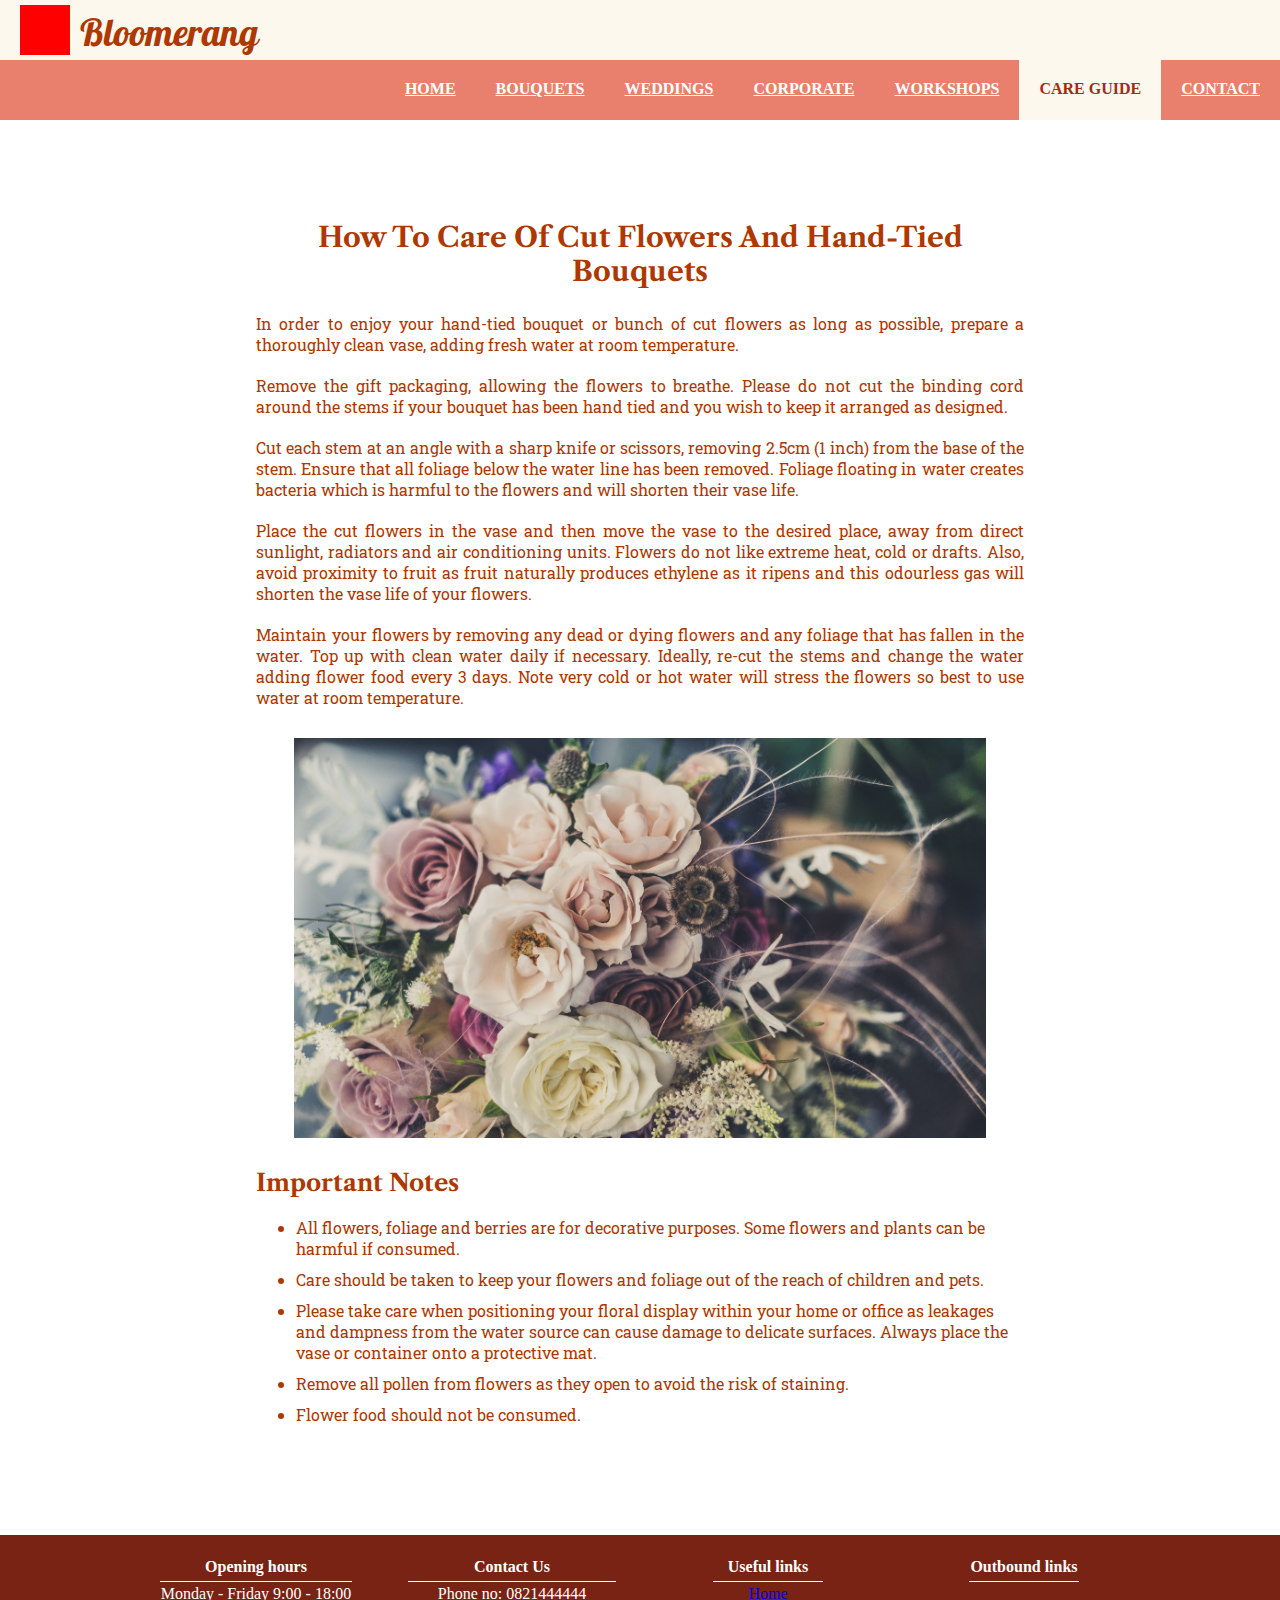
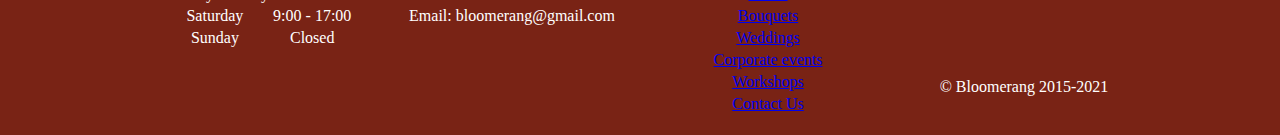
==== commit 6af20f76: "finished optimising pages for small sceens and SEO description and keywords" ====
--- a/plant_care/index.html
+++ b/plant_care/index.html
@@ -3,8 +3,8 @@
 	<head>
 		<title>CARE GUIDE | Bloomerang</title>
 		<meta charset="utf-8">
-		<meta name="description" content="website description">
-		<meta name="keywords" content="bloomerang, florists, baggot street">
+		<meta name="description" content="Extend cut flowers life and flower arrangement life with expert florist advise from Bloomerang's plant care guide and plant feeding tips.">
+		<meta name="keywords" content="bloomerang, florists, baggot street, plant care, inddor plants, outdoor plants, plant wattering, plant feeding, bouquet maintenance">
 		<meta name="viewport" content="Width=device-width, initial-scale=1">
 		<link href="https://fonts.googleapis.com/css2?family=Libre+Caslon+Text:wght@700&family=Pattaya&family=Roboto+Slab&display=swap" rel="stylesheet">		<link rel="stylesheet" href="https://pro.fontawesome.com/releases/v5.10.0/css/all.css" integrity="sha384-AYmEC3Yw5cVb3ZcuHtOA93w35dYTsvhLPVnYs9eStHfGJvOvKxVfELGroGkvsg+p" crossorigin="anonymous"/>
 		<link rel="stylesheet" type="text/css" href="../assets/styles.css">
@@ -21,7 +21,7 @@
 							<a href="../index.html">HOME</a>
 						</li>
 						<li class="nav-link-button">
-							<a href="../bouquets/bouquets.html">BOUQUETS</a>
+							<a href="../bouquets/index.html">BOUQUETS</a>
 						</li>
 						<li class="nav-link-button">	
 							<a href="../events/weddings/index.html">WEDDINGS</a>
@@ -36,7 +36,7 @@
 						<li class="nav-link-button-active">CARE GUIDE</li>
 						
 						<li class="nav-link-button">
-							<a href="../contact/contact.html">CONTACT</a>
+							<a href="../contact/index.html">CONTACT</a>
 						</li>
 					</ul>
 				</div>
@@ -44,9 +44,9 @@
 			<main class="fixed-header-main">
                 <div class="care-box">
 
-                    <h1>How To Care Of Your Cut Flowers And Hand-Tied Bouquets</h1>
+                    <h1>How To Care Of Cut Flowers And Hand-Tied Bouquets</h1>
                         <section>
-                            <p>In order to enjoy your hand-tied bouquet or bunch of cut flowers as long as possible, prepare a thoroughly clean vase, adding fresh water at room temperature mixed with Neill Strain Floral Couture flower food as instructed on the sachet. Flower food is our recommended way to extend the life of your beautiful flowers as it contains the correct mixture of ingredients to nourish them whilst keeping bacteria at bay.</p>
+                            <p>In order to enjoy your hand-tied bouquet or bunch of cut flowers as long as possible, prepare a thoroughly clean vase, adding fresh water at room temperature.</p>
 
                             <p>Remove the gift packaging, allowing the flowers to breathe. Please do not cut the binding cord around the stems if your bouquet has been hand tied and you wish to keep it arranged as designed.</p>
 
@@ -115,7 +115,7 @@
 							<td><a href="../index.html">Home</a></td>
 						</tr>
 						<tr>
-							<td><a href="../bouquets/bouquets.html">Bouquets</a></td>
+							<td><a href="../bouquets/index.html">Bouquets</a></td>
 						</tr>
 						<tr>
 							<td><a href="../events/weddings/index.html">Weddings</a></td>
@@ -127,7 +127,7 @@
 							<td><a href="../workshops/index.html">Workshops</a></td>
 						</tr>
                         <tr>
-							<td><a href="../contact/contact.html">Contact Us</a></td>
+							<td><a href="../contact/index.html">Contact Us</a></td>
 						</tr>
 					</table>
 				</div>
--- a/assets/styles.css
+++ b/assets/styles.css
@@ -175,6 +175,19 @@
 	width: 100%;
 	height: 100px;
 }
+
+#separator img{
+	float: left;
+	width: 90%;
+	height: auto;
+	margin: 0 auto;
+	padding: 10px;
+	margin: 0 auto;
+	border: 1px solid #af3800;
+	background-color: #fff;
+	box-shadow: 10px 5px 5px rgba(39, 66, 84, .2);
+	display: none;
+}
 #homepage-owner-box{
 	float: left;
 	width: 100%;
@@ -184,6 +197,7 @@
 }
 
 #homepage-owner-description{
+	float: left;
 	width: 60%;
 	height: auto;
 	font-size: 16px;
@@ -283,6 +297,7 @@
 	padding-left: 8px;
 	padding-top: 8px;
 	border: 2px solid #af3800;
+	box-shadow: 10px 5px 5px rgba(39, 66, 84, .2);
 }
 .b-image-text{
 	text-align: center;
@@ -380,13 +395,13 @@
 	color: #af3800;
 	font-family: 'Raleway', sans-serif;
 }
-#wedding-form{
-	margin-top: 20px;
-}
 
 
 /* ---------------------------------------------------------------------- */
 /* corporate page */
+#main-corporate-box{
+	padding-bottom: 50px;
+}
 .corporate-top{
 	margin-top: 100px;
 }
@@ -414,10 +429,6 @@
 	font-size: 18px;
 	text-align: center;
 	color: #af3800;
-}
-#corporate-form{
-	margin-top: 20px;
-	margin-bottom: 50px;
 }
 
 /* ---------------------------------------------------------------------- */
@@ -569,19 +580,38 @@
 	font-family: 'Raleway', sans-serif;
 	padding-left: 5px;
 }
-#name-error-msg{
+	/* error message styling for all forms */
+.name-error-msg{
 	font-family: 'Raleway', sans-serif;
 	font-size: 12px;
 	padding-left: 5px;
 	color: red;
-	display: none;
-}
-#email-error-msg{
+	visibility: hidden;
+	border-radius: 3px;
+}
+.email-error-msg{
 	font-family: 'Raleway', sans-serif;
 	font-size: 12px;
 	padding-left: 5px;
 	color: red;
-	display: none;
+	visibility: hidden;
+	border-radius: 3px;
+}
+.phone-error-msg{
+	font-family: 'Raleway', sans-serif;
+	font-size: 12px;
+	padding-left: 5px;
+	color: red;
+	visibility: hidden;
+	border-radius: 3px;
+}
+.details-error-msg{
+	font-family: 'Raleway', sans-serif;
+	font-size: 12px;
+	padding-left: 5px;
+	color: red;
+	visibility: hidden;
+	border-radius: 3px;
 }
 p.contact-q{
 	padding-left: 5px;
@@ -596,7 +626,6 @@
 	width: 100%;
 	height: 33px;
 	border-radius: 3px;
-	margin-bottom: 20px;
 }
 .recommend-us{
 	margin-left: 5px;
@@ -621,7 +650,211 @@
 form textarea{
 	width: 100%;
 	min-height: 100px;
-	margin-top: 20px;
 	border-radius: 3px;
 	padding-left: 5px;
-}+}
+p.error-list{
+	display: none;
+}
+
+/* small screen responsiveness */
+@media screen and (max-width: 600px) {
+	.form-holder{
+		width: 90%;
+		margin: 0 auto;
+	}
+	header{
+		display: block;
+	}
+	main{
+		margin-top: 110px;
+	}
+	footer {
+		height: auto;
+	}
+	.footer-boxes{
+		float: none;
+		width: 100%;
+		height: auto;
+		margin: 0 auto;
+		display: block;
+	}
+	/* home screen */
+	#main-home-box{
+		width: 100%;
+		height: auto;
+	}
+	#main-home-box p{
+		width: 100%;
+		height: auto;
+	}
+	
+	#home-back{
+		width: 100%;
+		height: auto;
+		display: block;
+	}
+	
+	#intro{
+		width: 90%;
+		margin: 0 auto;
+		text-align: justify;
+	}
+	#home-mission{
+		display: block;
+		width: 100%;
+		height: auto;
+		padding-left: 0px;
+	}
+	
+	#homepage-owner-description{
+		margin-left: 0px;
+		width: 100%;
+	}
+	#main-right-image{
+		display: none;
+	}
+	#separator{
+		
+		width: 100%;
+		height: auto;
+		margin: 0 auto;
+	}
+	#inner-sep{
+		width: 90%;
+		height: auto;
+		margin: 0 auto;
+	}
+	#separator img{
+		width: 100%;
+		display: block;
+		height: auto;
+		margin-top: 10px;
+		margin-bottom: 10px;
+	}
+
+	.tiles-container{
+		width: 100%;
+		height: auto;
+		display: block;
+	}
+	.home-main-tile{
+		width: 100%;
+		height: auto;
+		margin: 0 auto;
+		display: block;
+		margin-top: 10px;
+	}
+	.hmt-image{
+		width: 90%;
+		height: auto;
+	}
+
+	/* bouquets page */
+	main.bouquets-main-box{
+		width: 100%;
+		margin-top: 150px;
+		height: auto;
+		padding: 20px;
+	}
+	.bouquet-category{
+		width: 100%;
+		height: auto;
+		display: block;
+	}
+	.b-image-tile{
+		width: 100%;
+		height: auto;
+		
+	}
+	.b-image-tile img{
+		width: 97%;
+		height: auto;		
+	}
+
+	/* wedding page */
+	.description-text{
+		width: 90%;
+	}
+	.bouquet-image-box{
+		display: block;
+		width: 100%;
+		height: auto;
+	}
+	.bouquet-image{
+		width: 100%;
+		height: auto;
+		margin: 0 auto;
+		margin-top: 5px;
+	}
+	img.bouquet-page-image{
+		display: block;
+		width: 100%;
+		height: auto;
+		margin: 0 auto;
+	}
+
+	/* corporate page */
+	#main-corporate-box{
+		margin-top: 250px;
+		float: none;
+		display: block;
+	}
+	.corporate-image-box{
+		width: 100%;
+		height: auto;
+		display: block;
+	}
+	.corporate-top{
+		width: 90%;
+		height: auto;
+		display: block;
+		margin: 0 auto;
+	}
+	.corporate-image{
+		width: 100%;
+		height: auto;
+		display: block;
+	}
+
+	/* workshops */
+	.workshop-image-box{
+		width: 100%;
+		height: auto;
+		display: block;
+	}
+	.workshop-image{
+		width: 90%;
+		height: auto;
+		display: block;
+		margin: 0 auto;
+		
+	}
+	.workshop-image div{
+		margin-top: 10px;
+		padding-top: 0px;
+		padding-left: 0px;
+	}
+
+	/* contact page */
+	.contact-info address{
+		width: 90%;
+		margin: 0 auto;
+		margin-bottom: 20px;
+	}
+	#store-front{
+		width: 100%;
+		height: auto;
+		margin: 0 auto;
+	}
+	#store-front img{
+		width: 90%;
+		height: auto;
+	}
+	#contact-form-title{
+		width: 100%;
+		height: auto;
+		padding-bottom: 5px;
+	}
+}
+
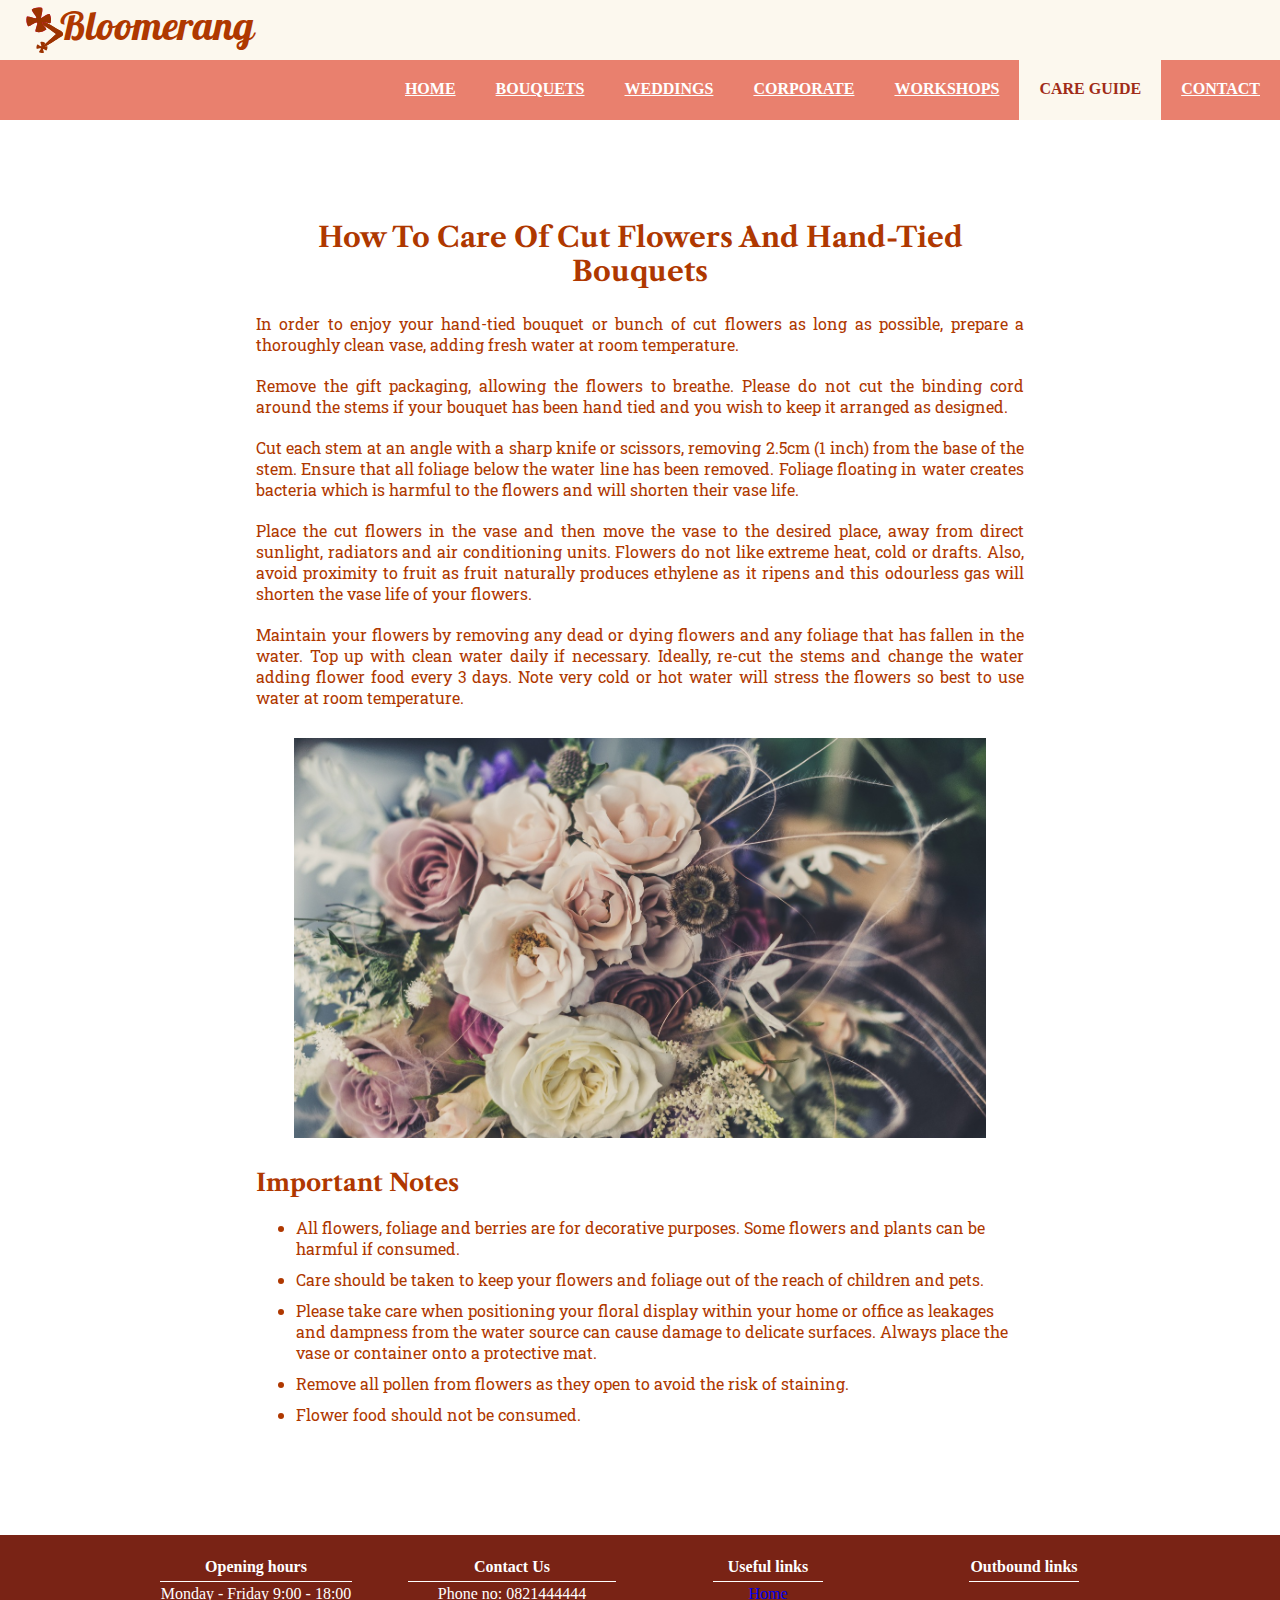
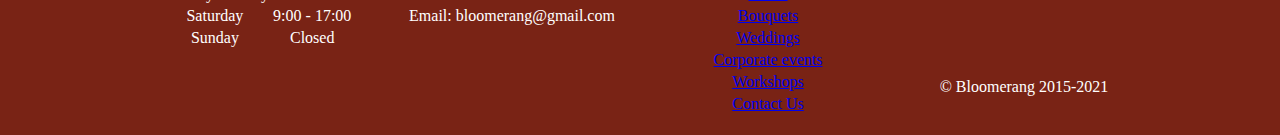
==== commit 80b4680e: "Logo added and created into link" ====
--- a/plant_care/index.html
+++ b/plant_care/index.html
@@ -13,7 +13,13 @@
 		<div id="wrapper">
 			<header>
 				<div id="logo-box">
-					<p id="logo-name">Bloomerang</p>
+					<div id="lg-box">
+						<a href="../index.html">
+						<img src="../assets/images/bloom-logo.svg" alt="bloomerang logo"></a>
+					</div>
+					<div>
+						<a href="../index.html" id="logo-name">Bloomerang</p>
+					</div>
 				</div>
 				<div class="navigation">
 					<ul class="nav-links">
--- a/assets/styles.css
+++ b/assets/styles.css
@@ -34,27 +34,36 @@
 	text-align: center;
 }
 
-/* ---------------------------------------------------------------------- */
-/* header */
-.fixed-header{
-	position: relative;
-	width: 100%;
-}
 
 /* ---------------------------------------------------------------------- */
 /* NAV LINKS */
 #logo-box{
-	position: absolute;
+	float: left;
 	left: 20px;
-	top: 5px;
+	height: 0px;
+	font-family: 'Pattaya', sans-serif;
+	color: #af3800;
+}
+#lg-box{
+	float: left;
+	margin-left: 20px;
+	margin-top: 5px;
+	width: 50px;
 	height: 50px;
+}
+#logo-box img{
 	width: 50px;
-	background: red;
-	font-family: 'Pattaya', sans-serif;
-	color: #af3800;
-}
-#logo-box p{
-	margin-top: 8px;
+	height: 50px;
+}
+#logo-box a{
+	float: left;
+	font-size: 40px;
+	font-family: inherit;
+	text-decoration: none;
+	color: inherit;
+}
+#logo-name{
+	margin-left: -10px;
 }
 .navigation{
 	float: right;
@@ -65,11 +74,7 @@
 	width: 100%;
 	font-weight: 900;
 }
-p#logo-name{
-	padding-left: 60px;
-	line-height: 1.2;
-	font-size: 37px;
-}
+
 ul.nav-links{
 	float: right;
 	
